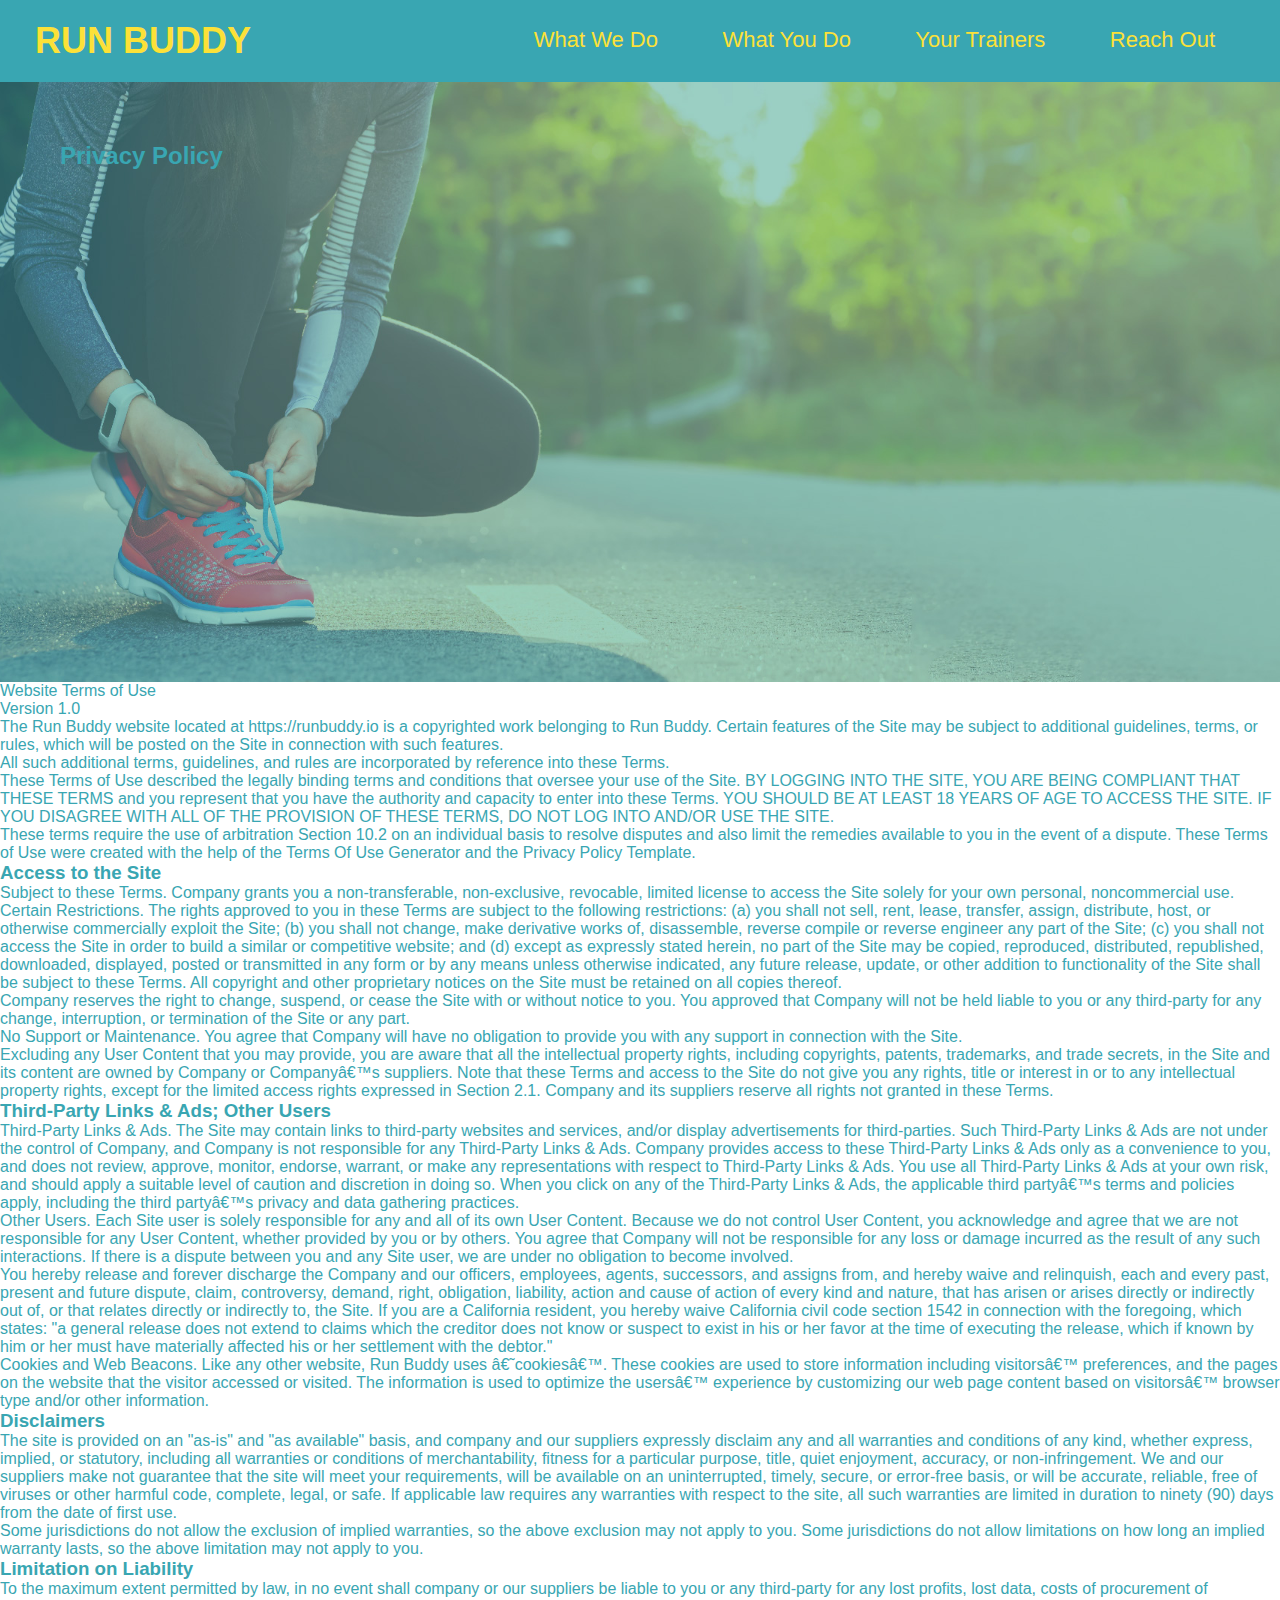
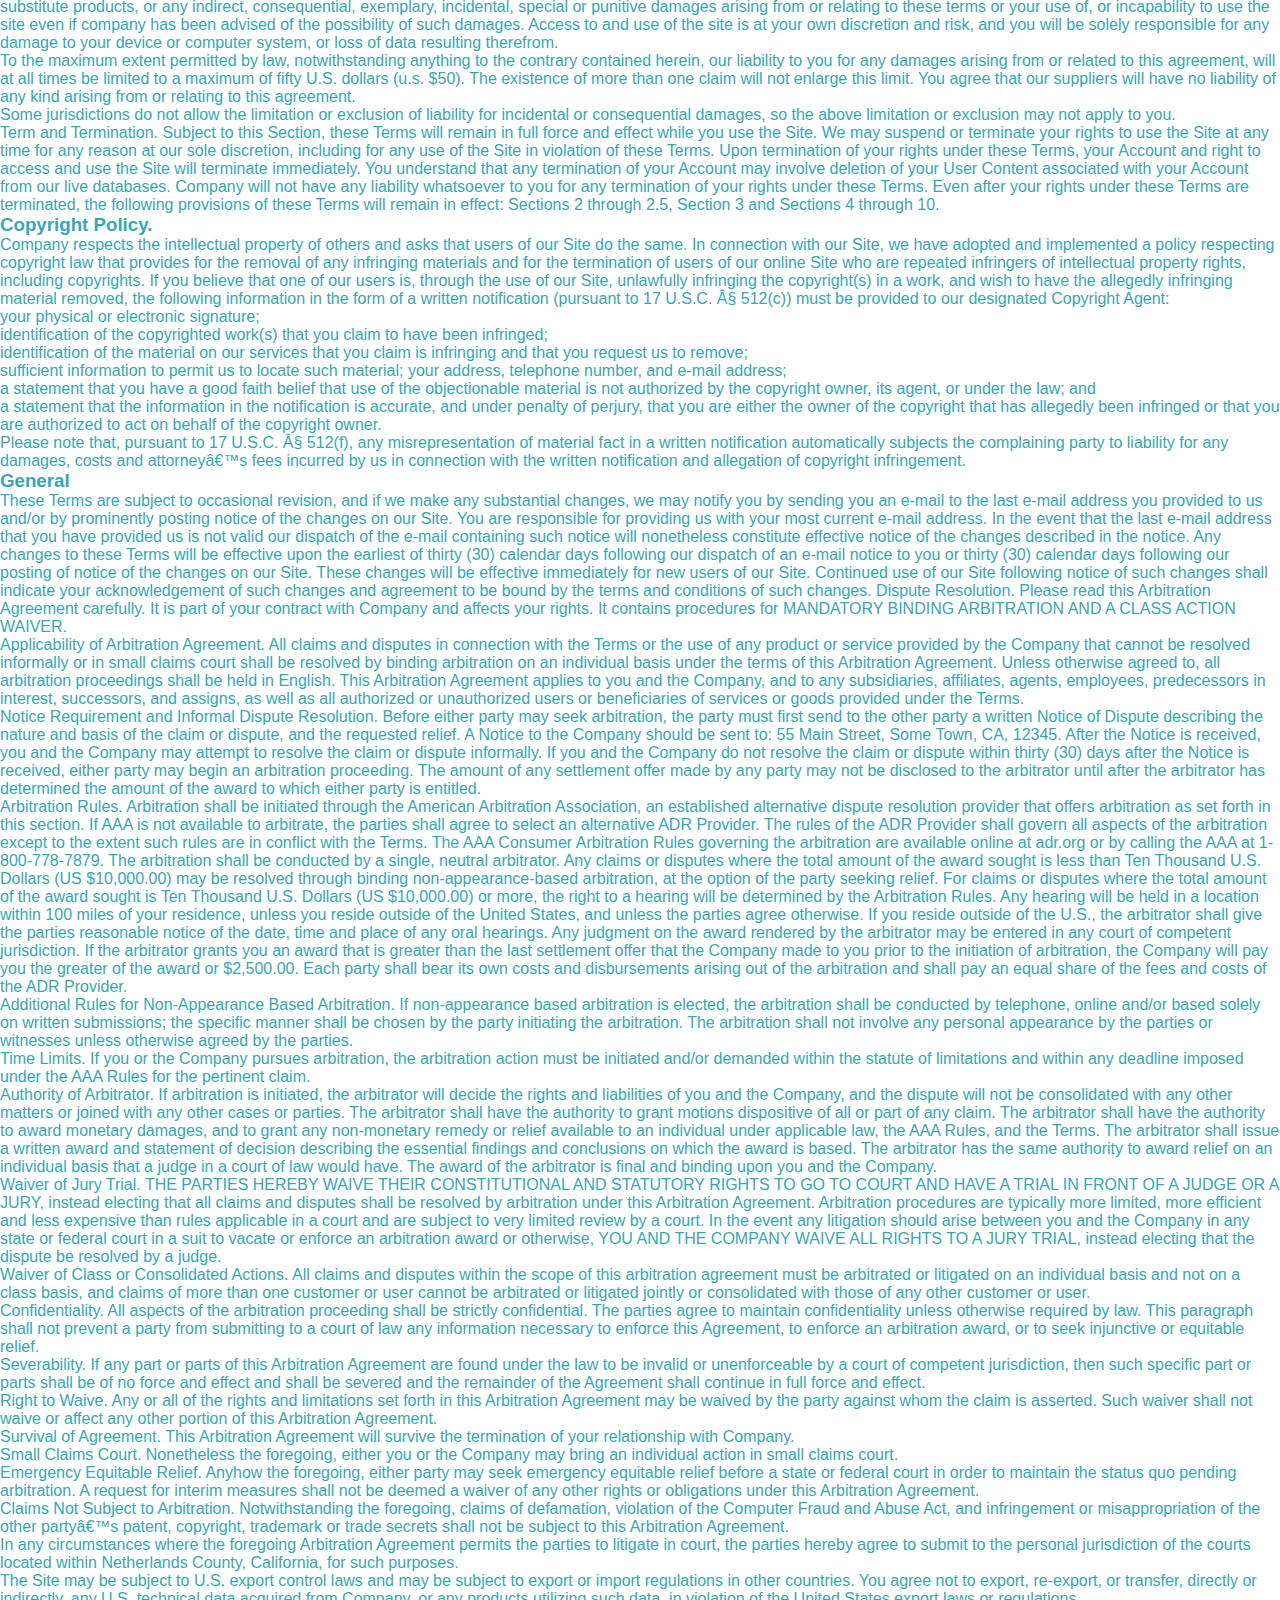
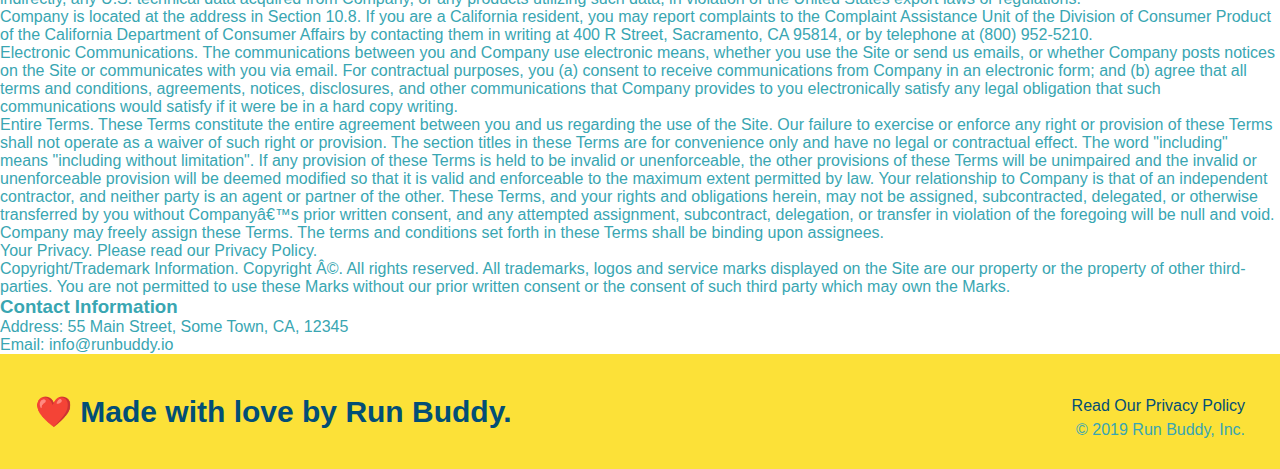
==== privacy-policy.html @ c0a0939d "privacy policy html" ====
<!DOCTYPE html>
<html lang="en">
    <head>
        <meta charset="UTF-8"/>
        <link rel="stylesheet" href="./assets/css/style.css" />
        <link rel="stylesheet" href="./assets/css/secondary-styles.css" />
        <title class="page-title">Privacy Policy - Run Buddy</title>
    </head>
    <body>

        <header>
            <h1> 
                <a href="/">RUN BUDDY</a>
            </h1>
            <nav>
                <!-- Unordered List element -->
                <ul>
                    <!-- List item element-->
                    <li>
                        <!-- Anchor element -->
                        <a href="./index.html#what-we-do">What We Do</a>
                    </li>
                    <li>
                        <a href="./index.html#what-you-do">What You Do</a>
                    </li>
                    <li>
                        <a href="./index.html#your-trainers">Your Trainers</a>
                    </li>
                    <li>
                        <a href="#./index.htmlreach-out">Reach Out</a>
                    </li>
                </ul>
            </nav>
        </header>

        <section class="hero">
            <h2 class="page-title">
                Privacy Policy
            </h2>
        </section>

        <article class="secondary-contect">
            <p>
                Website Terms of Use
              </p>
        
              <p>
                Version 1.0
              </p>
        
              <p>
                The Run Buddy website located at https://runbuddy.io is a copyrighted work belonging to Run Buddy. Certain
                features of the Site may be subject to additional guidelines, terms, or rules, which will be posted on the Site
                in connection with such features.
              </p>
        
              <p>
                All such additional terms, guidelines, and rules are incorporated by reference into these Terms.
              </p>
        
              <p>
                These Terms of Use described the legally binding terms and conditions that oversee your use of the Site. BY
                LOGGING INTO THE SITE, YOU ARE BEING COMPLIANT THAT THESE TERMS and you represent that you have the authority
                and capacity to enter into these Terms. YOU SHOULD BE AT LEAST 18 YEARS OF AGE TO ACCESS THE SITE. IF YOU
                DISAGREE WITH ALL OF THE PROVISION OF THESE TERMS, DO NOT LOG INTO AND/OR USE THE SITE.
              </p>
        
              <p>
                These terms require the use of arbitration Section 10.2 on an individual basis to resolve disputes and also
                limit the remedies available to you in the event of a dispute. These Terms of Use were created with the help of
                the Terms Of Use Generator and the Privacy Policy Template.
              </p>
        
              <h3>
                Access to the Site
              </h3>
        
              <p>
                Subject to these Terms. Company grants you a non-transferable, non-exclusive, revocable, limited license to
                access the Site solely for your own personal, noncommercial use.
              </p>
        
              <p>
                Certain Restrictions. The rights approved to you in these Terms are subject to the following restrictions: (a)
                you shall not sell, rent, lease, transfer, assign, distribute, host, or otherwise commercially exploit the Site;
                (b) you shall not change, make derivative works of, disassemble, reverse compile or reverse engineer any part of
                the Site; (c) you shall not access the Site in order to build a similar or competitive website; and (d) except
                as expressly stated herein, no part of the Site may be copied, reproduced, distributed, republished, downloaded,
                displayed, posted or transmitted in any form or by any means unless otherwise indicated, any future release,
                update, or other addition to functionality of the Site shall be subject to these Terms. All copyright and other
                proprietary notices on the Site must be retained on all copies thereof.
              </p>
        
              <p>
                Company reserves the right to change, suspend, or cease the Site with or without notice to you. You approved
                that Company will not be held liable to you or any third-party for any change, interruption, or termination of
                the Site or any part.
              </p>
        
              <p>
                No Support or Maintenance. You agree that Company will have no obligation to provide you with any support in
                connection with the Site.
              </p>
        
              <p>
                Excluding any User Content that you may provide, you are aware that all the intellectual property rights,
                including copyrights, patents, trademarks, and trade secrets, in the Site and its content are owned by Company
                or Companyâ€™s suppliers. Note that these Terms and access to the Site do not give you any rights, title or
                interest in or to any intellectual property rights, except for the limited access rights expressed in Section
                2.1. Company and its suppliers reserve all rights not granted in these Terms.
              </p>
        
              <h3>
                Third-Party Links & Ads; Other Users
              </h3>
        
              <p>
                Third-Party Links & Ads. The Site may contain links to third-party websites and services, and/or display
                advertisements for third-parties. Such Third-Party Links & Ads are not under the control of Company, and Company
                is not responsible for any Third-Party Links & Ads. Company provides access to these Third-Party Links & Ads
                only as a convenience to you, and does not review, approve, monitor, endorse, warrant, or make any
                representations with respect to Third-Party Links & Ads. You use all Third-Party Links & Ads at your own risk,
                and should apply a suitable level of caution and discretion in doing so. When you click on any of the
                Third-Party Links & Ads, the applicable third partyâ€™s terms and policies apply, including the third partyâ€™s
                privacy and data gathering practices.
              </p>
        
              <p>
                Other Users. Each Site user is solely responsible for any and all of its own User Content. Because we do not
                control User Content, you acknowledge and agree that we are not responsible for any User Content, whether
                provided by you or by others. You agree that Company will not be responsible for any loss or damage incurred as
                the result of any such interactions. If there is a dispute between you and any Site user, we are under no
                obligation to become involved.
              </p>
        
              <p>
                You hereby release and forever discharge the Company and our officers, employees, agents, successors, and
                assigns from, and hereby waive and relinquish, each and every past, present and future dispute, claim,
                controversy, demand, right, obligation, liability, action and cause of action of every kind and nature, that has
                arisen or arises directly or indirectly out of, or that relates directly or indirectly to, the Site. If you are
                a California resident, you hereby waive California civil code section 1542 in connection with the foregoing,
                which states: "a general release does not extend to claims which the creditor does not know or suspect to exist
                in his or her favor at the time of executing the release, which if known by him or her must have materially
                affected his or her settlement with the debtor."
              </p>
        
              <p>
                Cookies and Web Beacons. Like any other website, Run Buddy uses â€˜cookiesâ€™. These cookies are used to store
                information including visitorsâ€™ preferences, and the pages on the website that the visitor accessed or visited.
                The information is used to optimize the usersâ€™ experience by customizing our web page content based on visitorsâ€™
                browser type and/or other information.
              </p>
        
              <h3>
                Disclaimers
              </h3>
        
              <p>
                The site is provided on an "as-is" and "as available" basis, and company and our suppliers expressly disclaim
                any and all warranties and conditions of any kind, whether express, implied, or statutory, including all
                warranties or conditions of merchantability, fitness for a particular purpose, title, quiet enjoyment, accuracy,
                or non-infringement. We and our suppliers make not guarantee that the site will meet your requirements, will be
                available on an uninterrupted, timely, secure, or error-free basis, or will be accurate, reliable, free of
                viruses or other harmful code, complete, legal, or safe. If applicable law requires any warranties with respect
                to the site, all such warranties are limited in duration to ninety (90) days from the date of first use.
              </p>
        
              <p>
                Some jurisdictions do not allow the exclusion of implied warranties, so the above exclusion may not apply to
                you. Some jurisdictions do not allow limitations on how long an implied warranty lasts, so the above limitation
                may not apply to you.
              </p>
        
              <h3>
                Limitation on Liability
              </h3>
        
              <p>
                To the maximum extent permitted by law, in no event shall company or our suppliers be liable to you or any
                third-party for any lost profits, lost data, costs of procurement of substitute products, or any indirect,
                consequential, exemplary, incidental, special or punitive damages arising from or relating to these terms or
                your use of, or incapability to use the site even if company has been advised of the possibility of such
                damages. Access to and use of the site is at your own discretion and risk, and you will be solely responsible
                for any damage to your device or computer system, or loss of data resulting therefrom.
              </p>
        
              <p>
                To the maximum extent permitted by law, notwithstanding anything to the contrary contained herein, our liability
                to you for any damages arising from or related to this agreement, will at all times be limited to a maximum of
                fifty U.S. dollars (u.s. $50). The existence of more than one claim will not enlarge this limit. You agree that
                our suppliers will have no liability of any kind arising from or relating to this agreement.
              </p>
        
              <p>
                Some jurisdictions do not allow the limitation or exclusion of liability for incidental or consequential
                damages, so the above limitation or exclusion may not apply to you.
              </p>
        
              <p>
                Term and Termination. Subject to this Section, these Terms will remain in full force and effect while you use
                the Site. We may suspend or terminate your rights to use the Site at any time for any reason at our sole
                discretion, including for any use of the Site in violation of these Terms. Upon termination of your rights under
                these Terms, your Account and right to access and use the Site will terminate immediately. You understand that
                any termination of your Account may involve deletion of your User Content associated with your Account from our
                live databases. Company will not have any liability whatsoever to you for any termination of your rights under
                these Terms. Even after your rights under these Terms are terminated, the following provisions of these Terms
                will remain in effect: Sections 2 through 2.5, Section 3 and Sections 4 through 10.
              </p>
        
              <h3>
                Copyright Policy.
              </h3>
        
              <p>
                Company respects the intellectual property of others and asks that users of our Site do the same. In connection
                with our Site, we have adopted and implemented a policy respecting copyright law that provides for the removal
                of any infringing materials and for the termination of users of our online Site who are repeated infringers of
                intellectual property rights, including copyrights. If you believe that one of our users is, through the use of
                our Site, unlawfully infringing the copyright(s) in a work, and wish to have the allegedly infringing material
                removed, the following information in the form of a written notification (pursuant to 17 U.S.C. Â§ 512(c)) must
                be provided to our designated Copyright Agent:
              </p>
        
              <ul>
                <li>
                  your physical or electronic signature;
                </li>
                <li>
                  identification of the copyrighted work(s) that you claim to have been infringed;
                </li>
                <li>
                  identification of the material on our services that you claim is infringing and that you request us to remove;
                </li>
                <li>
                  sufficient information to permit us to locate such material; your address, telephone number, and e-mail
                  address;
                </li>
                <li>
                  a statement that you have a good faith belief that use of the objectionable material is not authorized by the
                  copyright owner, its agent, or under the law; and
                </li>
                <li>
                  a statement that the information in the notification is accurate, and under penalty of perjury, that you are
                  either the owner of the copyright that has allegedly been infringed or that you are authorized to act on
                  behalf of the copyright owner.
                </li>
              </ul>
        
              <p>
                Please note that, pursuant to 17 U.S.C. Â§ 512(f), any misrepresentation of material fact in a written
                notification automatically subjects the complaining party to liability for any damages, costs and attorneyâ€™s
                fees incurred by us in connection with the written notification and allegation of copyright infringement.
              </p>
        
              <h3>
                General
              </h3>
        
              <p>
                These Terms are subject to occasional revision, and if we make any substantial changes, we may notify you by
                sending you an e-mail to the last e-mail address you provided to us and/or by prominently posting notice of the
                changes on our Site. You are responsible for providing us with your most current e-mail address. In the event
                that the last e-mail address that you have provided us is not valid our dispatch of the e-mail containing such
                notice will nonetheless constitute effective notice of the changes described in the notice. Any changes to these
                Terms will be effective upon the earliest of thirty (30) calendar days following our dispatch of an e-mail
                notice to you or thirty (30) calendar days following our posting of notice of the changes on our Site. These
                changes will be effective immediately for new users of our Site. Continued use of our Site following notice of
                such changes shall indicate your acknowledgement of such changes and agreement to be bound by the terms and
                conditions of such changes. Dispute Resolution. Please read this Arbitration Agreement carefully. It is part of
                your contract with Company and affects your rights. It contains procedures for MANDATORY BINDING ARBITRATION AND
                A CLASS ACTION WAIVER.
              </p>
        
              <p>
                Applicability of Arbitration Agreement. All claims and disputes in connection with the Terms or the use of any
                product or service provided by the Company that cannot be resolved informally or in small claims court shall be
                resolved by binding arbitration on an individual basis under the terms of this Arbitration Agreement. Unless
                otherwise agreed to, all arbitration proceedings shall be held in English. This Arbitration Agreement applies to
                you and the Company, and to any subsidiaries, affiliates, agents, employees, predecessors in interest,
                successors, and assigns, as well as all authorized or unauthorized users or beneficiaries of services or goods
                provided under the Terms.
              </p>
        
              <p>
                Notice Requirement and Informal Dispute Resolution. Before either party may seek arbitration, the party must
                first send to the other party a written Notice of Dispute describing the nature and basis of the claim or
                dispute, and the requested relief. A Notice to the Company should be sent to: 55 Main Street, Some Town, CA,
                12345. After the Notice is received, you and the Company may attempt to resolve the claim or dispute informally.
                If you and the Company do not resolve the claim or dispute within thirty (30) days after the Notice is received,
                either party may begin an arbitration proceeding. The amount of any settlement offer made by any party may not
                be disclosed to the arbitrator until after the arbitrator has determined the amount of the award to which either
                party is entitled.
              </p>
        
              <p>
                Arbitration Rules. Arbitration shall be initiated through the American Arbitration Association, an established
                alternative dispute resolution provider that offers arbitration as set forth in this section. If AAA is not
                available to arbitrate, the parties shall agree to select an alternative ADR Provider. The rules of the ADR
                Provider shall govern all aspects of the arbitration except to the extent such rules are in conflict with the
                Terms. The AAA Consumer Arbitration Rules governing the arbitration are available online at adr.org or by
                calling the AAA at 1-800-778-7879. The arbitration shall be conducted by a single, neutral arbitrator. Any
                claims or disputes where the total amount of the award sought is less than Ten Thousand U.S. Dollars (US
                $10,000.00) may be resolved through binding non-appearance-based arbitration, at the option of the party seeking
                relief. For claims or disputes where the total amount of the award sought is Ten Thousand U.S. Dollars (US
                $10,000.00) or more, the right to a hearing will be determined by the Arbitration Rules. Any hearing will be
                held in a location within 100 miles of your residence, unless you reside outside of the United States, and
                unless the parties agree otherwise. If you reside outside of the U.S., the arbitrator shall give the parties
                reasonable notice of the date, time and place of any oral hearings. Any judgment on the award rendered by the
                arbitrator may be entered in any court of competent jurisdiction. If the arbitrator grants you an award that is
                greater than the last settlement offer that the Company made to you prior to the initiation of arbitration, the
                Company will pay you the greater of the award or $2,500.00. Each party shall bear its own costs and
                disbursements arising out of the arbitration and shall pay an equal share of the fees and costs of the ADR
                Provider.
              </p>
        
              <p>
                Additional Rules for Non-Appearance Based Arbitration. If non-appearance based arbitration is elected, the
                arbitration shall be conducted by telephone, online and/or based solely on written submissions; the specific
                manner shall be chosen by the party initiating the arbitration. The arbitration shall not involve any personal
                appearance by the parties or witnesses unless otherwise agreed by the parties.
              </p>
        
              <p>
                Time Limits. If you or the Company pursues arbitration, the arbitration action must be initiated and/or demanded
                within the statute of limitations and within any deadline imposed under the AAA Rules for the pertinent claim.
              </p>
        
              <p>
                Authority of Arbitrator. If arbitration is initiated, the arbitrator will decide the rights and liabilities of
                you and the Company, and the dispute will not be consolidated with any other matters or joined with any other
                cases or parties. The arbitrator shall have the authority to grant motions dispositive of all or part of any
                claim. The arbitrator shall have the authority to award monetary damages, and to grant any non-monetary remedy
                or relief available to an individual under applicable law, the AAA Rules, and the Terms. The arbitrator shall
                issue a written award and statement of decision describing the essential findings and conclusions on which the
                award is based. The arbitrator has the same authority to award relief on an individual basis that a judge in a
                court of law would have. The award of the arbitrator is final and binding upon you and the Company.
              </p>
        
              <p>
                Waiver of Jury Trial. THE PARTIES HEREBY WAIVE THEIR CONSTITUTIONAL AND STATUTORY RIGHTS TO GO TO COURT AND HAVE
                A TRIAL IN FRONT OF A JUDGE OR A JURY, instead electing that all claims and disputes shall be resolved by
                arbitration under this Arbitration Agreement. Arbitration procedures are typically more limited, more efficient
                and less expensive than rules applicable in a court and are subject to very limited review by a court. In the
                event any litigation should arise between you and the Company in any state or federal court in a suit to vacate
                or enforce an arbitration award or otherwise, YOU AND THE COMPANY WAIVE ALL RIGHTS TO A JURY TRIAL, instead
                electing that the dispute be resolved by a judge.
              </p>
        
              <p>
                Waiver of Class or Consolidated Actions. All claims and disputes within the scope of this arbitration agreement
                must be arbitrated or litigated on an individual basis and not on a class basis, and claims of more than one
                customer or user cannot be arbitrated or litigated jointly or consolidated with those of any other customer or
                user.
              </p>
        
              <p>
                Confidentiality. All aspects of the arbitration proceeding shall be strictly confidential. The parties agree to
                maintain confidentiality unless otherwise required by law. This paragraph shall not prevent a party from
                submitting to a court of law any information necessary to enforce this Agreement, to enforce an arbitration
                award, or to seek injunctive or equitable relief.
              </p>
        
              <p>
                Severability. If any part or parts of this Arbitration Agreement are found under the law to be invalid or
                unenforceable by a court of competent jurisdiction, then such specific part or parts shall be of no force and
                effect and shall be severed and the remainder of the Agreement shall continue in full force and effect.
              </p>
        
              <p>
                Right to Waive. Any or all of the rights and limitations set forth in this Arbitration Agreement may be waived
                by the party against whom the claim is asserted. Such waiver shall not waive or affect any other portion of this
                Arbitration Agreement.
              </p>
        
              <p>
                Survival of Agreement. This Arbitration Agreement will survive the termination of your relationship with
                Company.
              </p>
        
              <p>
                Small Claims Court. Nonetheless the foregoing, either you or the Company may bring an individual action in small
                claims court.
              </p>
        
              <p>
                Emergency Equitable Relief. Anyhow the foregoing, either party may seek emergency equitable relief before a
                state or federal court in order to maintain the status quo pending arbitration. A request for interim measures
                shall not be deemed a waiver of any other rights or obligations under this Arbitration Agreement.
              </p>
        
              <p>
                Claims Not Subject to Arbitration. Notwithstanding the foregoing, claims of defamation, violation of the
                Computer Fraud and Abuse Act, and infringement or misappropriation of the other partyâ€™s patent, copyright,
                trademark or trade secrets shall not be subject to this Arbitration Agreement.
              </p>
        
              <p>
                In any circumstances where the foregoing Arbitration Agreement permits the parties to litigate in court, the
                parties hereby agree to submit to the personal jurisdiction of the courts located within Netherlands County,
                California, for such purposes.
              </p>
        
              <p>
                The Site may be subject to U.S. export control laws and may be subject to export or import regulations in other
                countries. You agree not to export, re-export, or transfer, directly or indirectly, any U.S. technical data
                acquired from Company, or any products utilizing such data, in violation of the United States export laws or
                regulations.
              </p>
        
              <p>
                Company is located at the address in Section 10.8. If you are a California resident, you may report complaints
                to the Complaint Assistance Unit of the Division of Consumer Product of the California Department of Consumer
                Affairs by contacting them in writing at 400 R Street, Sacramento, CA 95814, or by telephone at (800) 952-5210.
              </p>
        
              <p>
                Electronic Communications. The communications between you and Company use electronic means, whether you use the
                Site or send us emails, or whether Company posts notices on the Site or communicates with you via email. For
                contractual purposes, you (a) consent to receive communications from Company in an electronic form; and (b)
                agree that all terms and conditions, agreements, notices, disclosures, and other communications that Company
                provides to you electronically satisfy any legal obligation that such communications would satisfy if it were be
                in a hard copy writing.
              </p>
        
              <p>
                Entire Terms. These Terms constitute the entire agreement between you and us regarding the use of the Site. Our
                failure to exercise or enforce any right or provision of these Terms shall not operate as a waiver of such right
                or provision. The section titles in these Terms are for convenience only and have no legal or contractual
                effect. The word "including" means "including without limitation". If any provision of these Terms is held to be
                invalid or unenforceable, the other provisions of these Terms will be unimpaired and the invalid or
                unenforceable provision will be deemed modified so that it is valid and enforceable to the maximum extent
                permitted by law. Your relationship to Company is that of an independent contractor, and neither party is an
                agent or partner of the other. These Terms, and your rights and obligations herein, may not be assigned,
                subcontracted, delegated, or otherwise transferred by you without Companyâ€™s prior written consent, and any
                attempted assignment, subcontract, delegation, or transfer in violation of the foregoing will be null and void.
                Company may freely assign these Terms. The terms and conditions set forth in these Terms shall be binding upon
                assignees.
              </p>
        
              <p>
                Your Privacy. Please read our Privacy Policy.
              </p>
        
              <p>
                Copyright/Trademark Information. Copyright Â©. All rights reserved. All trademarks, logos and service marks
                displayed on the Site are our property or the property of other third-parties. You are not permitted to use
                these Marks without our prior written consent or the consent of such third party which may own the Marks.
              </p>
        
              <h3>
                Contact Information
              </h3>
        
              <p>
                Address: 55 Main Street, Some Town, CA, 12345
              </p>
        
              <p>
                Email: info@runbuddy.io
              </p>        
        </article>
       
        <footer>
            <h2>❤️ Made with love by Run Buddy.</h2>
            <div>
                <a>Read Our Privacy Policy</a><br/>
                &copy; 2019 Run Buddy, Inc. 
            </div>
        </footer>

    </body>
</html>
---- assets/css/style.css ----
* {
    margin: 0;
    padding: 0;
    box-sizing: border-box;
}

body {
    color: #39a6b2;
    font-family: Helvetica, Arial, sans-serif;
}

/* apply styles to <header> */
header {
    padding: 20px 35px;
    background-color: #39a6b2;
}

header h1 {
    font-weight: bold;
    font-size: 36px;
    color: #fce138;
    margin: 0;
    display: inline;
}

header a {
    text-decoration: none;
    color: #fce138;
}

header nav {
    float: right;
    margin: 7px 0;
}

header nav ul li {
    display: inline;
}

header nav ul li a {
    margin: 0 30px;
    font-weight: lighter;
    font-size: 22px;
}
section {
    padding: 60px;
}


footer {
    background: #fce138;
    width: 100%;
    padding: 40px 35px;
}

footer h2 {
    display: inline;
    color: #024e76;
    font-size: 30px;
    margin: 0;
}

footer div {
    float: right;
    line-height: 1.5;
    text-align: right;
}

footer a {
    color: #024e76;
}

/* Hero Style Start */
.hero {
    background-image: url("../images/hero-bg.jpeg");
    height: 600px;
    background-size: cover;
    background-position: center;
    position: relative;
}

.hero-form {
    background-color: #fce138;
    padding: 20px;
    width: 500px;
    color: #024e76;
    border: solid 3px #024e76;
    position: absolute;
    bottom: 120px;
    right: 140px;
}

.hero-form h3 {
    font-size: 24px;
    margin: 0;
}

.hero-form p {
    margin: 5px 0 15px 0;
}

.form-input {
    border: 1px solid #024e76;
    display: block;
    padding: 7px 15px;
    font-size: 16px;
    color: #024e76;
    width: 100%;
    margin-bottom: 15px; 
}

.hero-form label {
    margin: 0 5px;
}

.hero-form button {
    color: #fce138;
    background-color: #024e76;
    border: none;
    padding: 10px 20px;
    font-size: 16px;
}
/* Hero Style End */

.intro {
    text-align: center;
}

.intro p {
    line-height: 1.7;
    color: #39a6b2;
    width: 80%;
    font-size: 20px;
    margin: 0 auto;
}

.steps {
    text-align: center;
    background: #fce138;
}

.steps div {
    margin-bottom: 80px;
}

.steps img {
    width: 15%;
    margin: 10px 0;
}

.steps h3 {
    color: #024e76;
    font-size: 46px;
    margin-top: 10px;
}

.steps p {
    color: #29a6b2;
    font-size: 23px;
}

.steps span {
    font-size: 38px;
}

.section-title {
    font-size: 55px;
    color: #024e76;
    margin-bottom: 35px;
    padding: 0 100px 20px 100px;
    display: inline-block;
    border-bottom: 3px solid;
}

.primary-border {
    border-color: #fce138;
}

.secondary-border {
    border-color: #39a6b2;
}

.trainers {
    text-align: center;
}

.trainer {
    width: 900px;
    margin: 0 auto 30px auto;
    background: #024e76;
    color: #fce138;
    overflow: auto;
}

.trainer img {
    width: 35%;
    float: left;
}

.trainer-bio {
    padding: 35px;
    float: left;
    width: 65%;
}

.text-left{
    text-align: left;
}

.text-right {
    text-align: left;
}

.trainer-bio h3 {
    font-size: 32px;
    margin-bottom: 8px;
}

.trainer-bio h4 {
    font-weight: lighter;
    font-size: 26px;
    margin-bottom: 25px;
}

.trainer-bio p {
    font-size: 17px;
    line-height: 1.3;
}

.contact {
    
    text-align: center;
    background-color: #024e76
}

.contact h2 {
    color: #fce138
}

.contact-info iframe {
    width: 400px;
    height: 400px;
}

.contact-info div {
    width: 410px;
    display: inline-block;
    vertical-align: top;
    text-align: left;
    margin: 30px 0 0 60px;
    color: white;
}

.contact-info h3 {
    color: #fce138;
    font-size: 32px;
}

.contact-info p, .contact-info address {
    margin: 20px 0;
    line-height: 1.5;
    font-size: 20px;
    font-style: normal;
}

.contact-info a {
    color: #fce138
}

/* REACH OUT STYLE END */
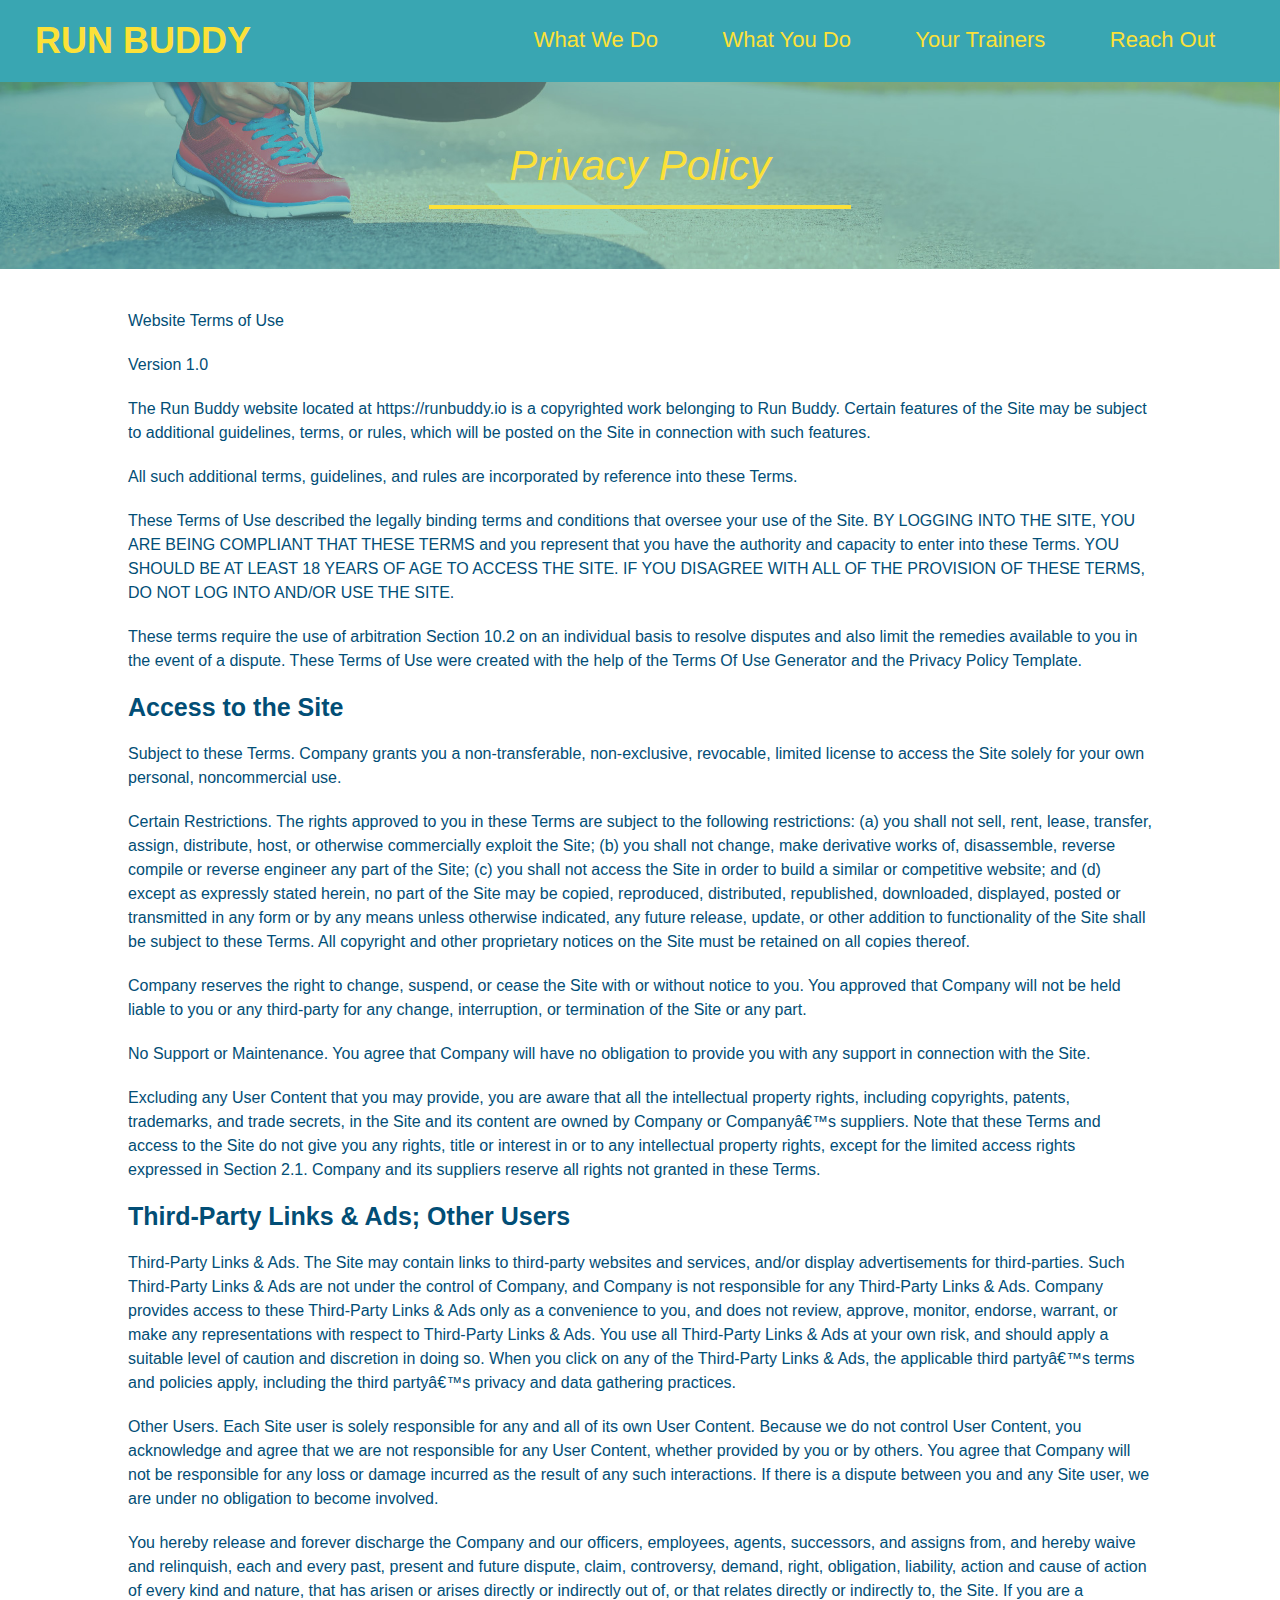
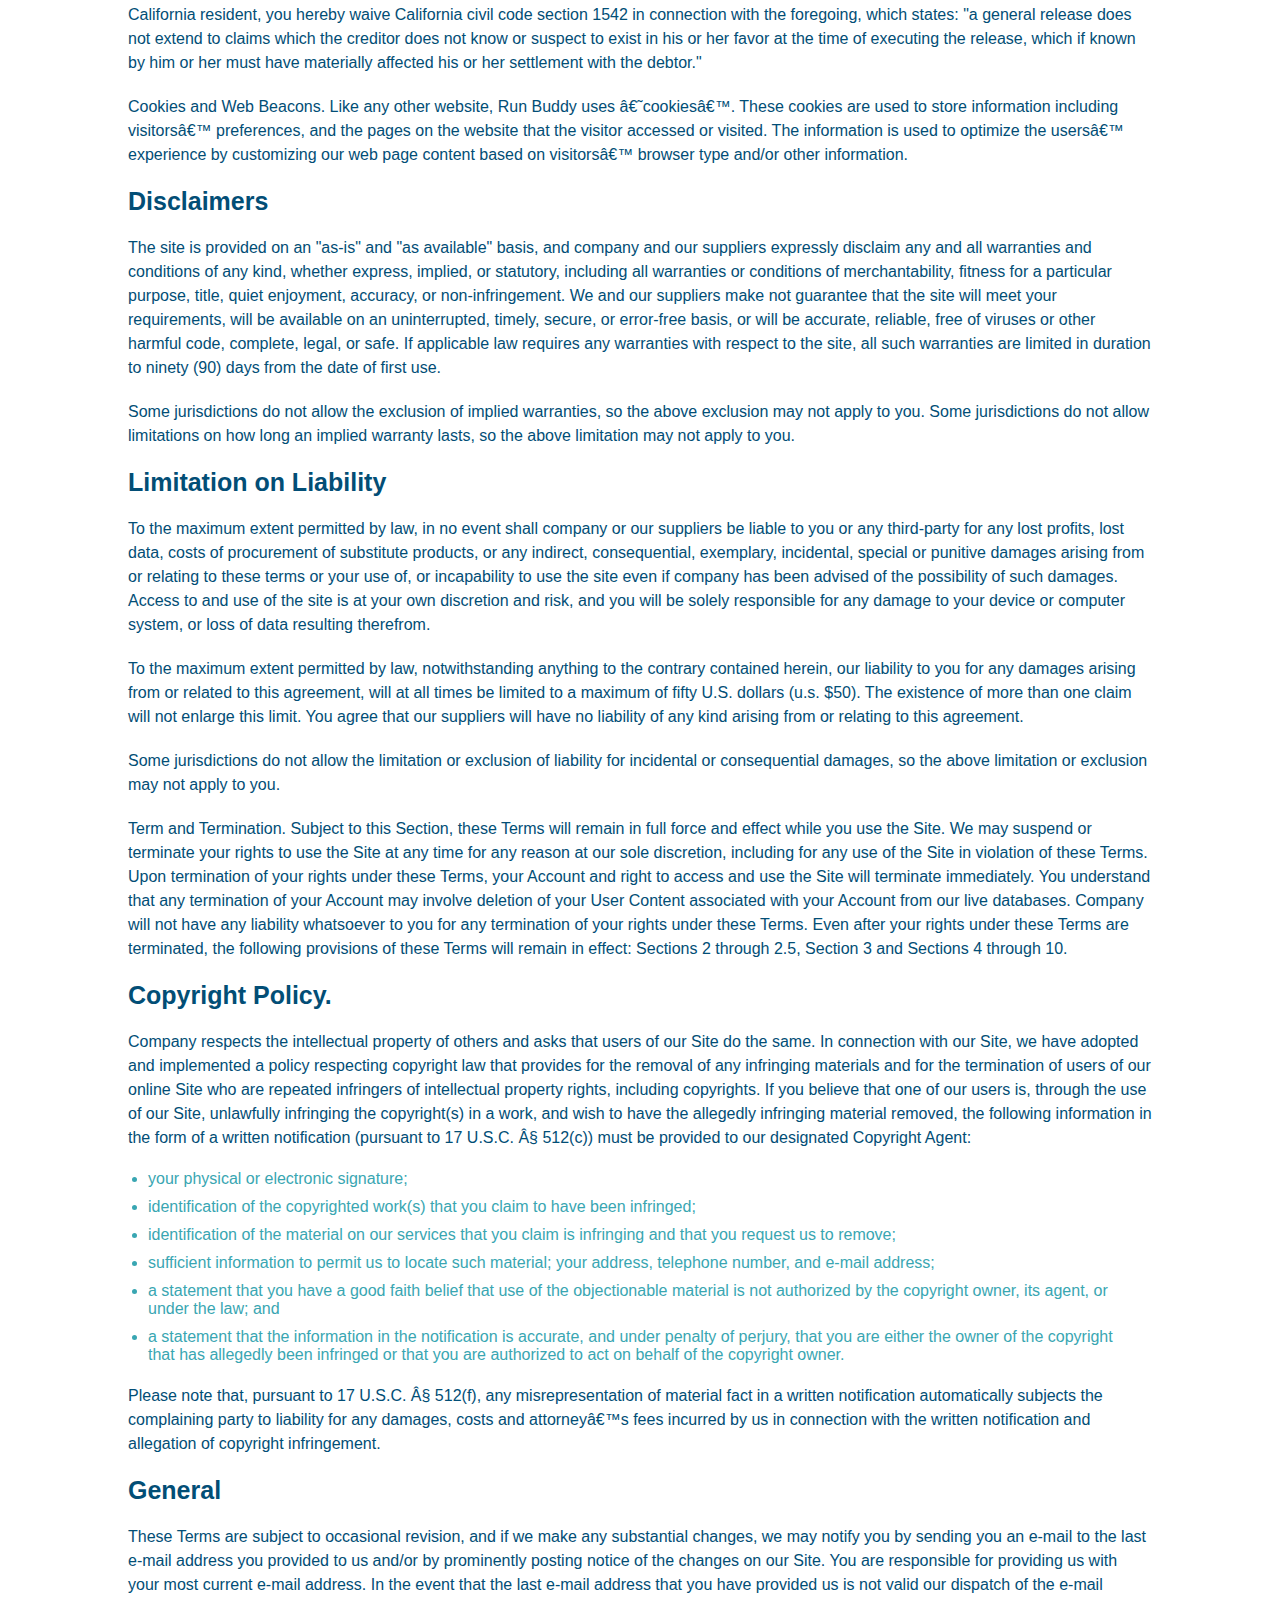
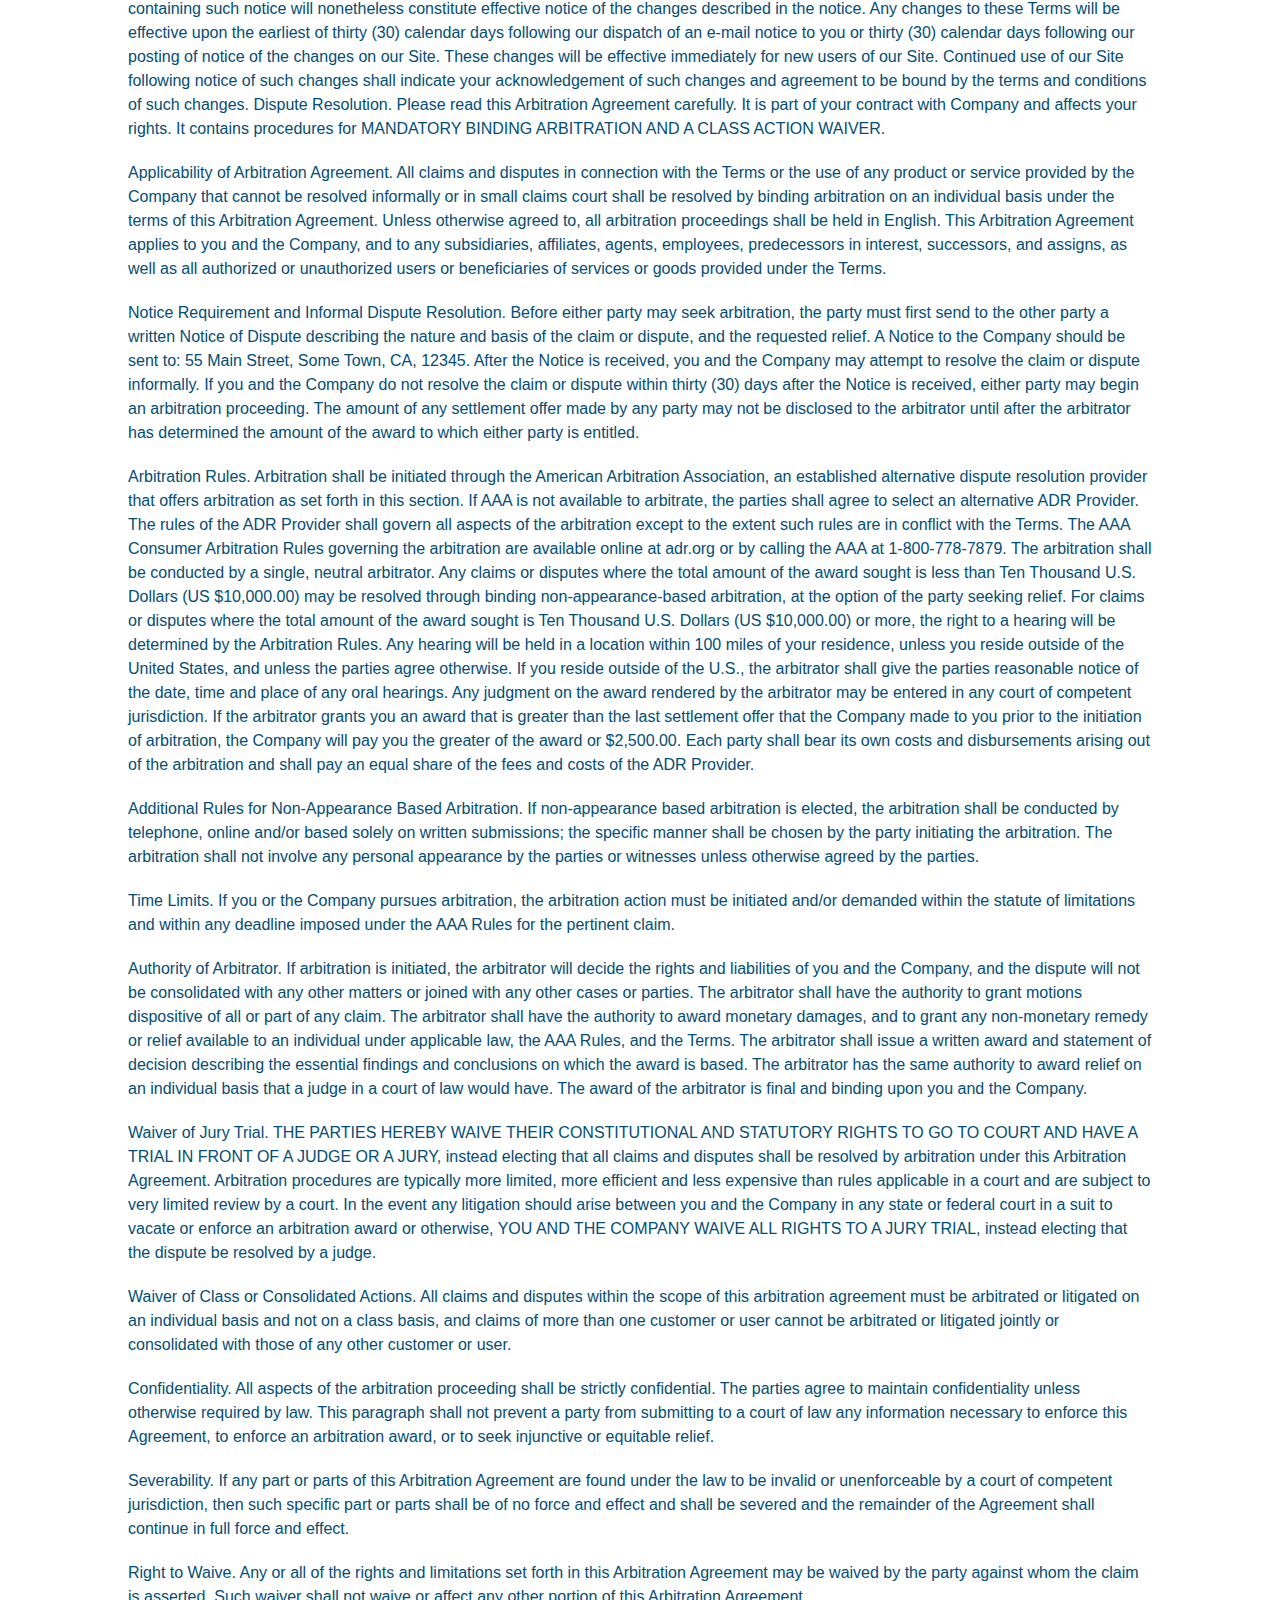
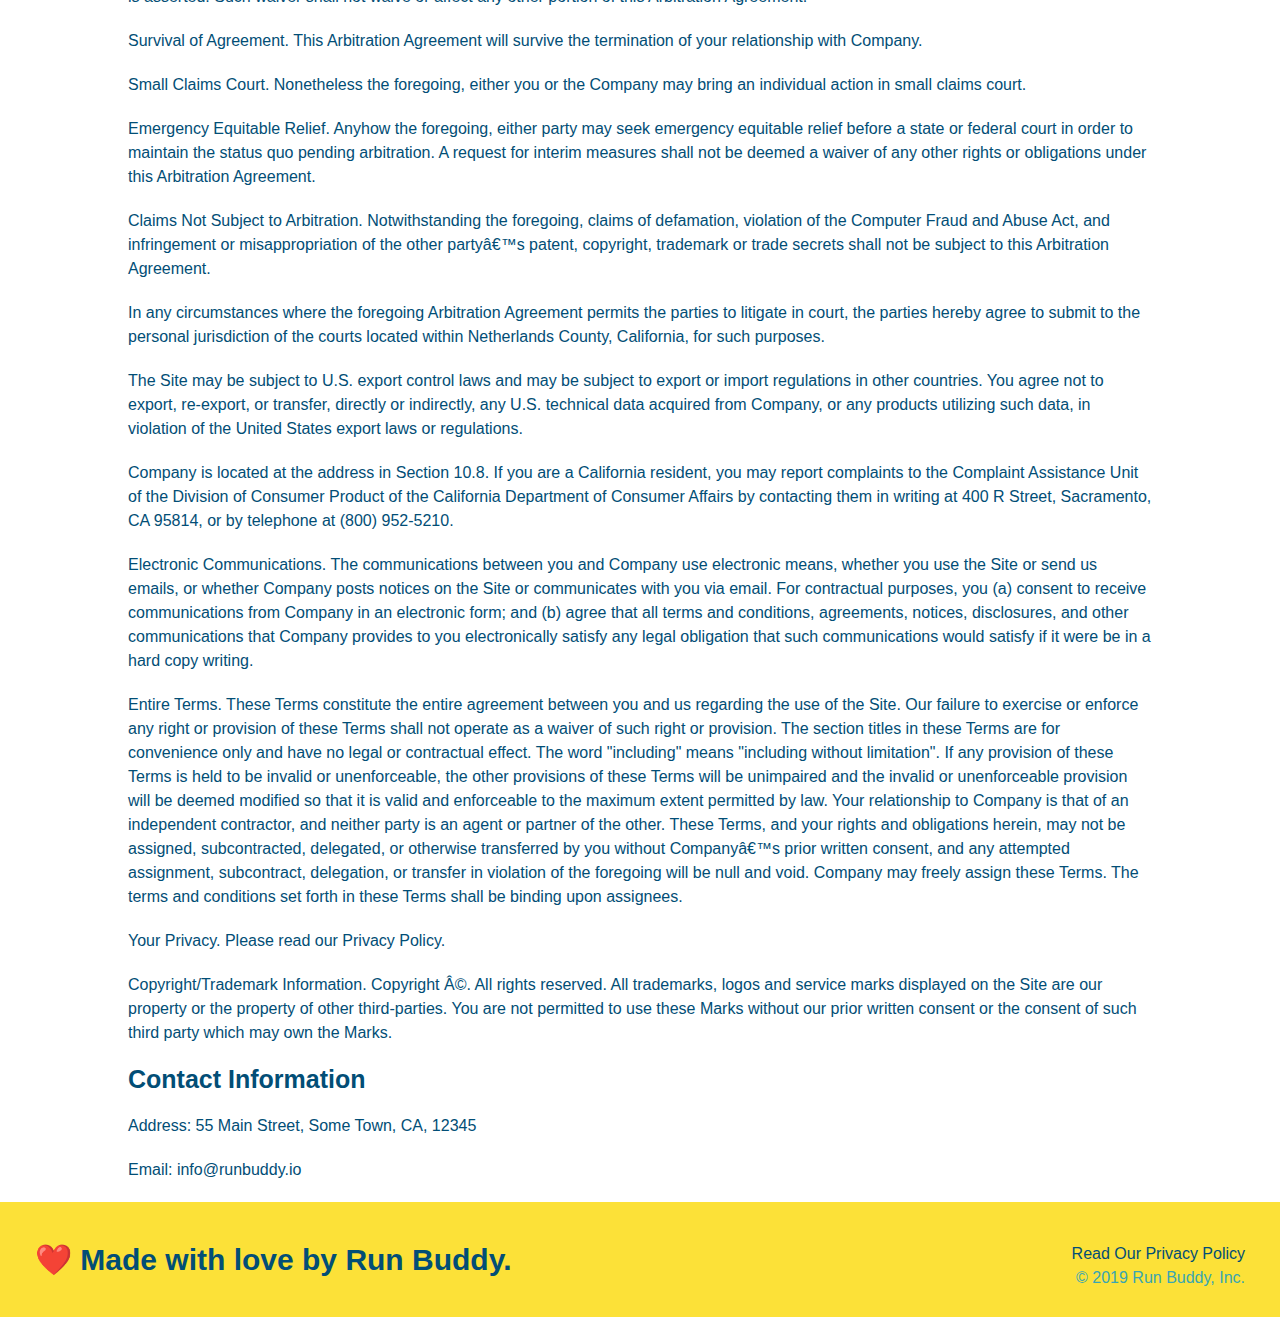
==== commit 6c1330ea: "privacy policy" ====
--- a/privacy-policy.html
+++ b/privacy-policy.html
@@ -2,9 +2,9 @@
 <html lang="en">
     <head>
         <meta charset="UTF-8"/>
+        <title class="page-title">Privacy Policy - Run Buddy</title>
         <link rel="stylesheet" href="./assets/css/style.css" />
-        <link rel="stylesheet" href="./assets/css/secondary-styles.css" />
-        <title class="page-title">Privacy Policy - Run Buddy</title>
+        <link rel="stylesheet" href="./assets/css/secondary-style.css" />
     </head>
     <body>
 
@@ -39,7 +39,7 @@
             </h2>
         </section>
 
-        <article class="secondary-contect">
+        <article class="secondary-content">
             <p>
                 Website Terms of Use
               </p>
--- a/assets/css/secondary-style.css
+++ b/assets/css/secondary-style.css
@@ -0,0 +1,42 @@
+.hero {
+    background-position: bottom;
+    height: auto;
+    text-align: center;
+    margin-bottom: 40px;
+}
+
+.page-title {
+    color: #fce138;
+    display: inline-block;
+    border-bottom: 4px solid #fce138;
+    padding: 0 80px 15px 80px;
+    font-weight: normal;
+    font-size: 42px;
+    font-style: italic;
+}
+
+.secondary-content {
+    width: 80%;
+    margin: 0 auto;
+    color: #024e76;
+}
+
+.secondary-content h3 {
+    font-size: 25px;
+    margin: 20px 0 20px 0;
+}
+
+.secondary-content p {
+    font-size: 16px;
+    line-height: 1.5;
+    margin: 20px 0 20px 0;
+}
+
+.secondary-content ul {
+    margin: 15px 20px;
+}
+
+.secondary-content li {
+    color: #39a6b2;
+    margin: 10px 0;
+}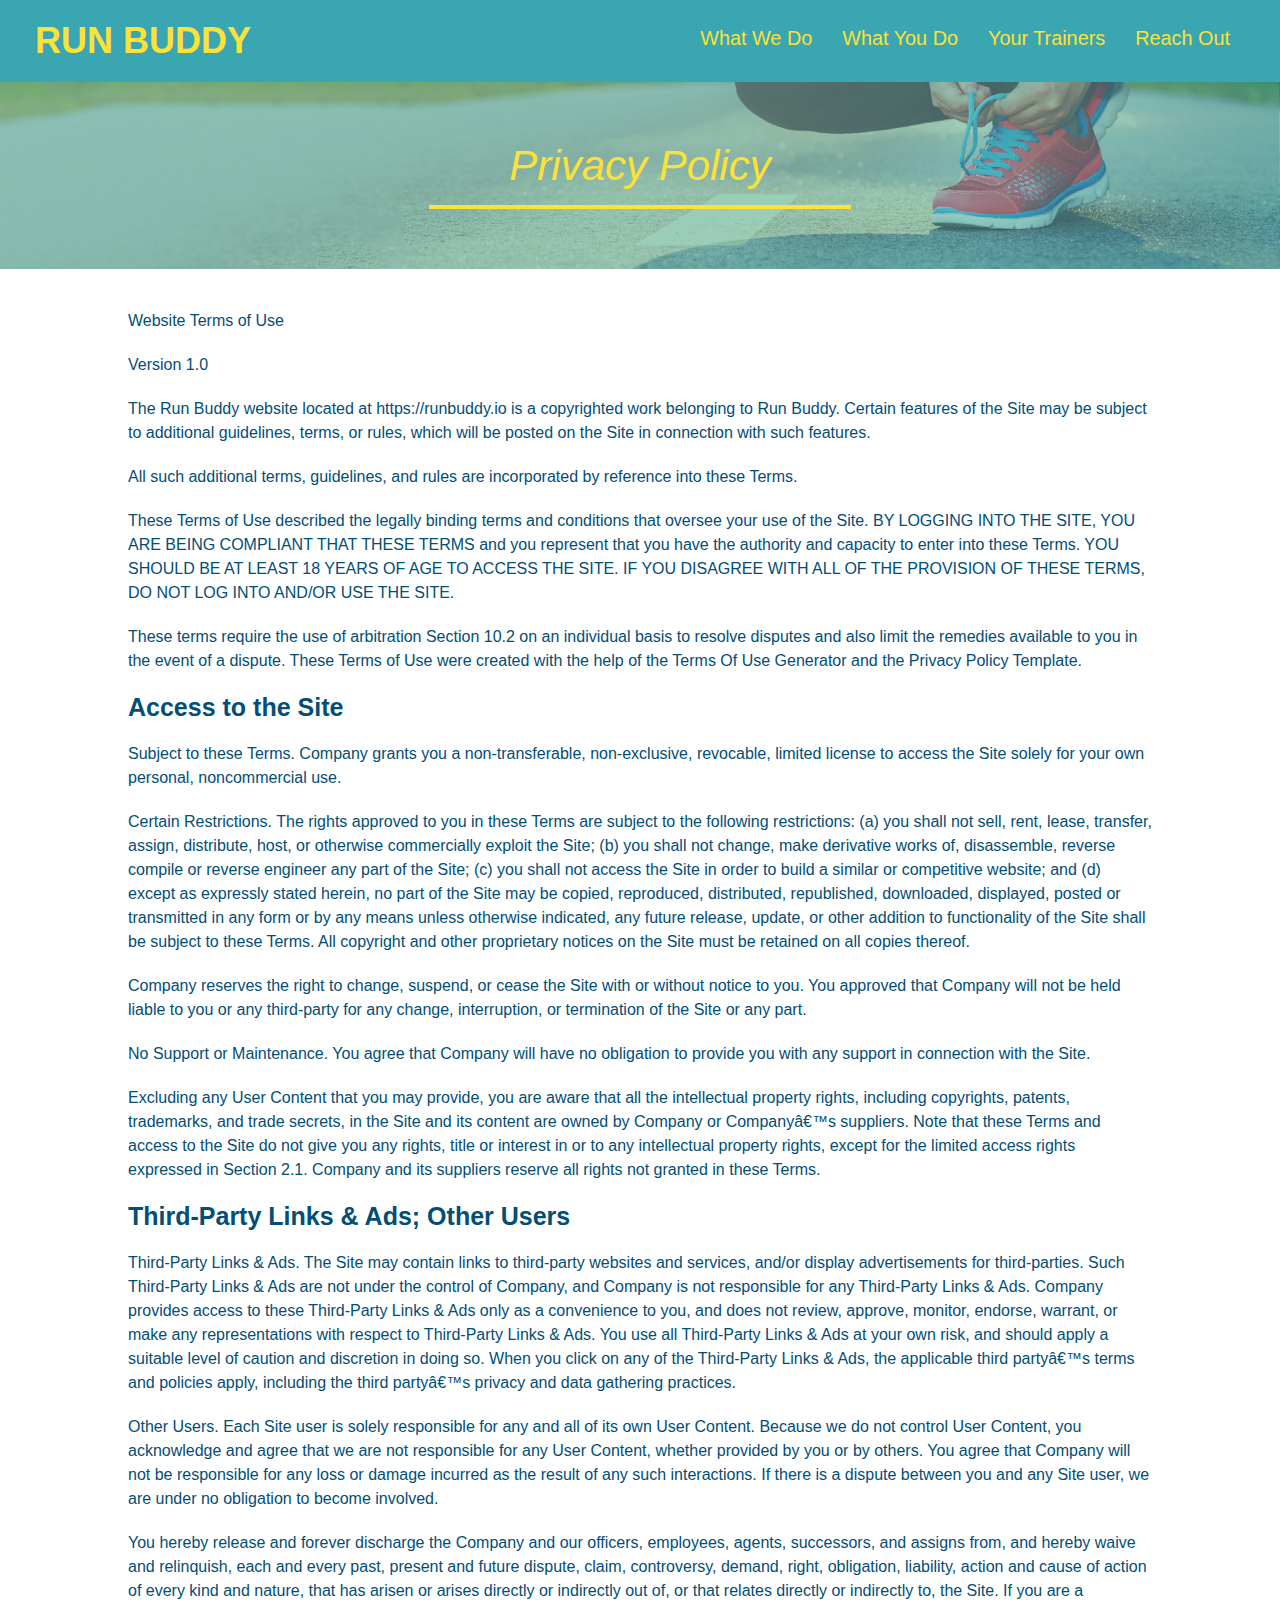
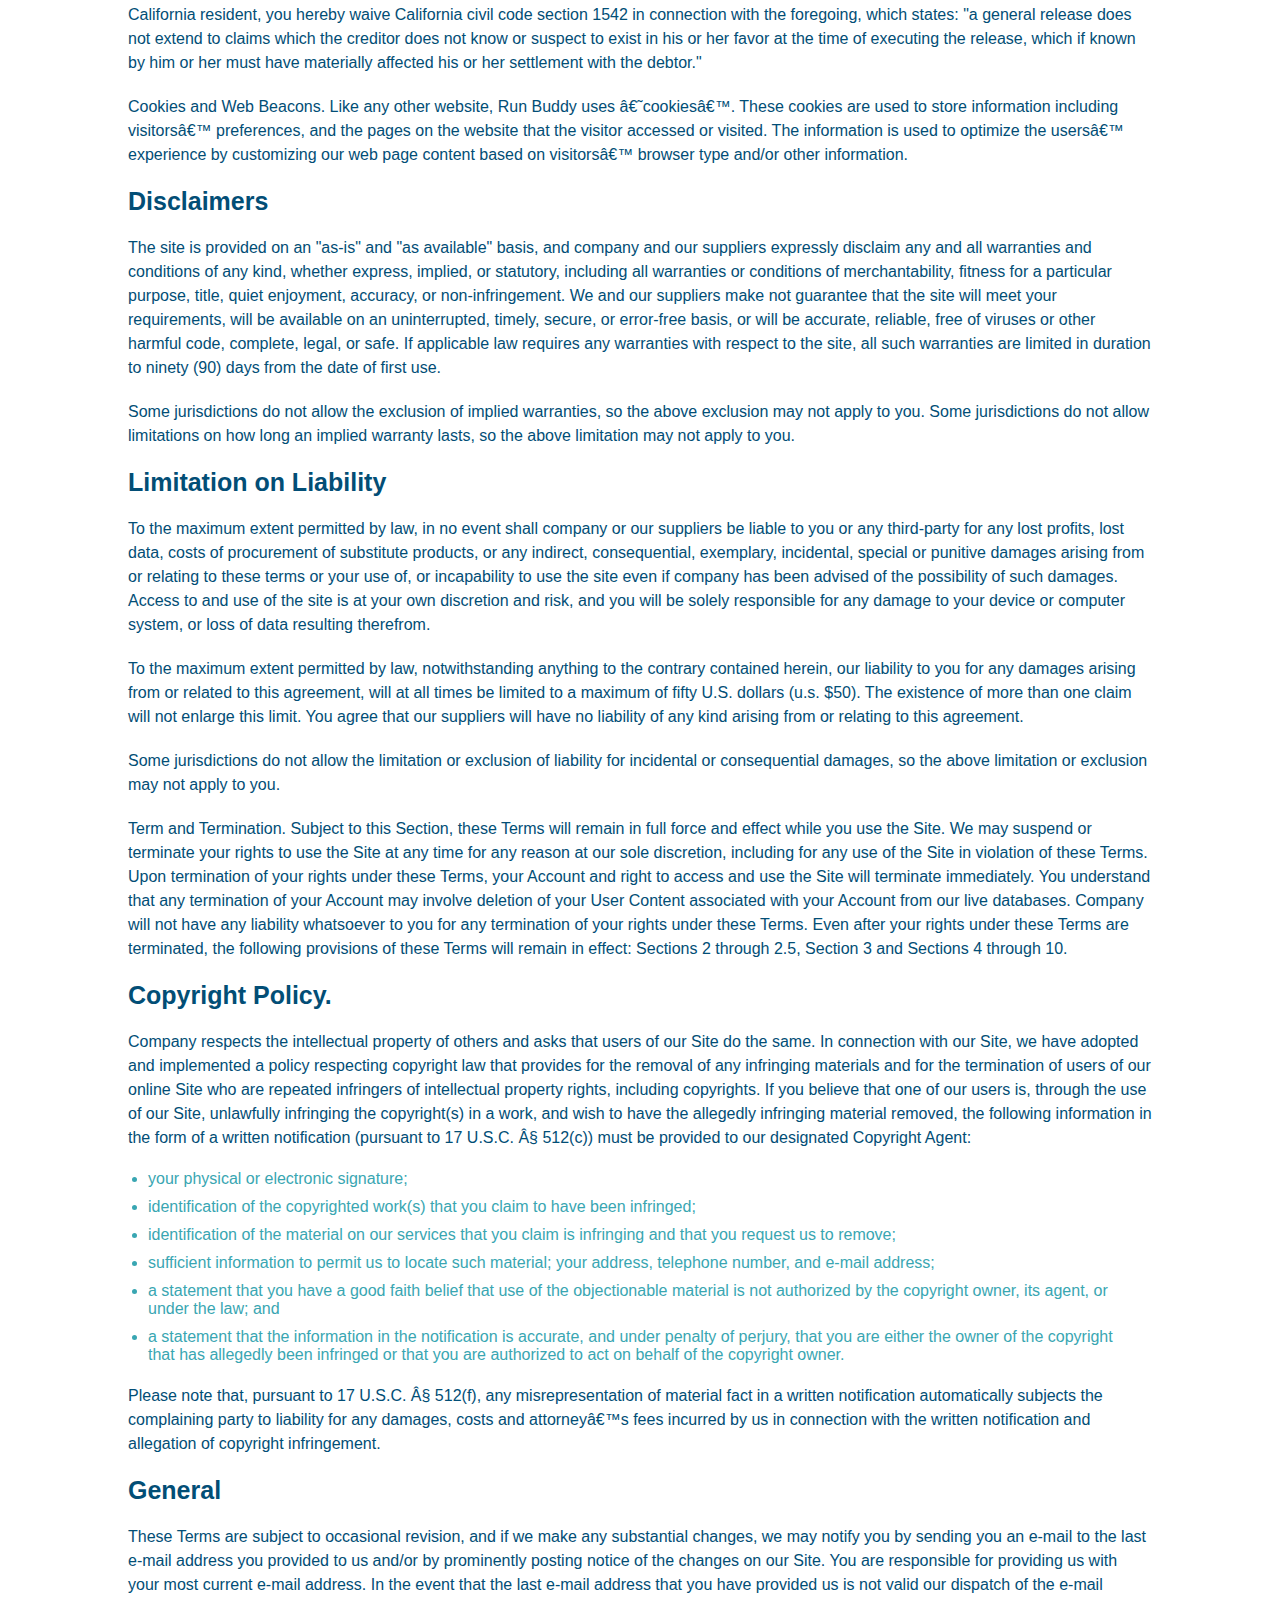
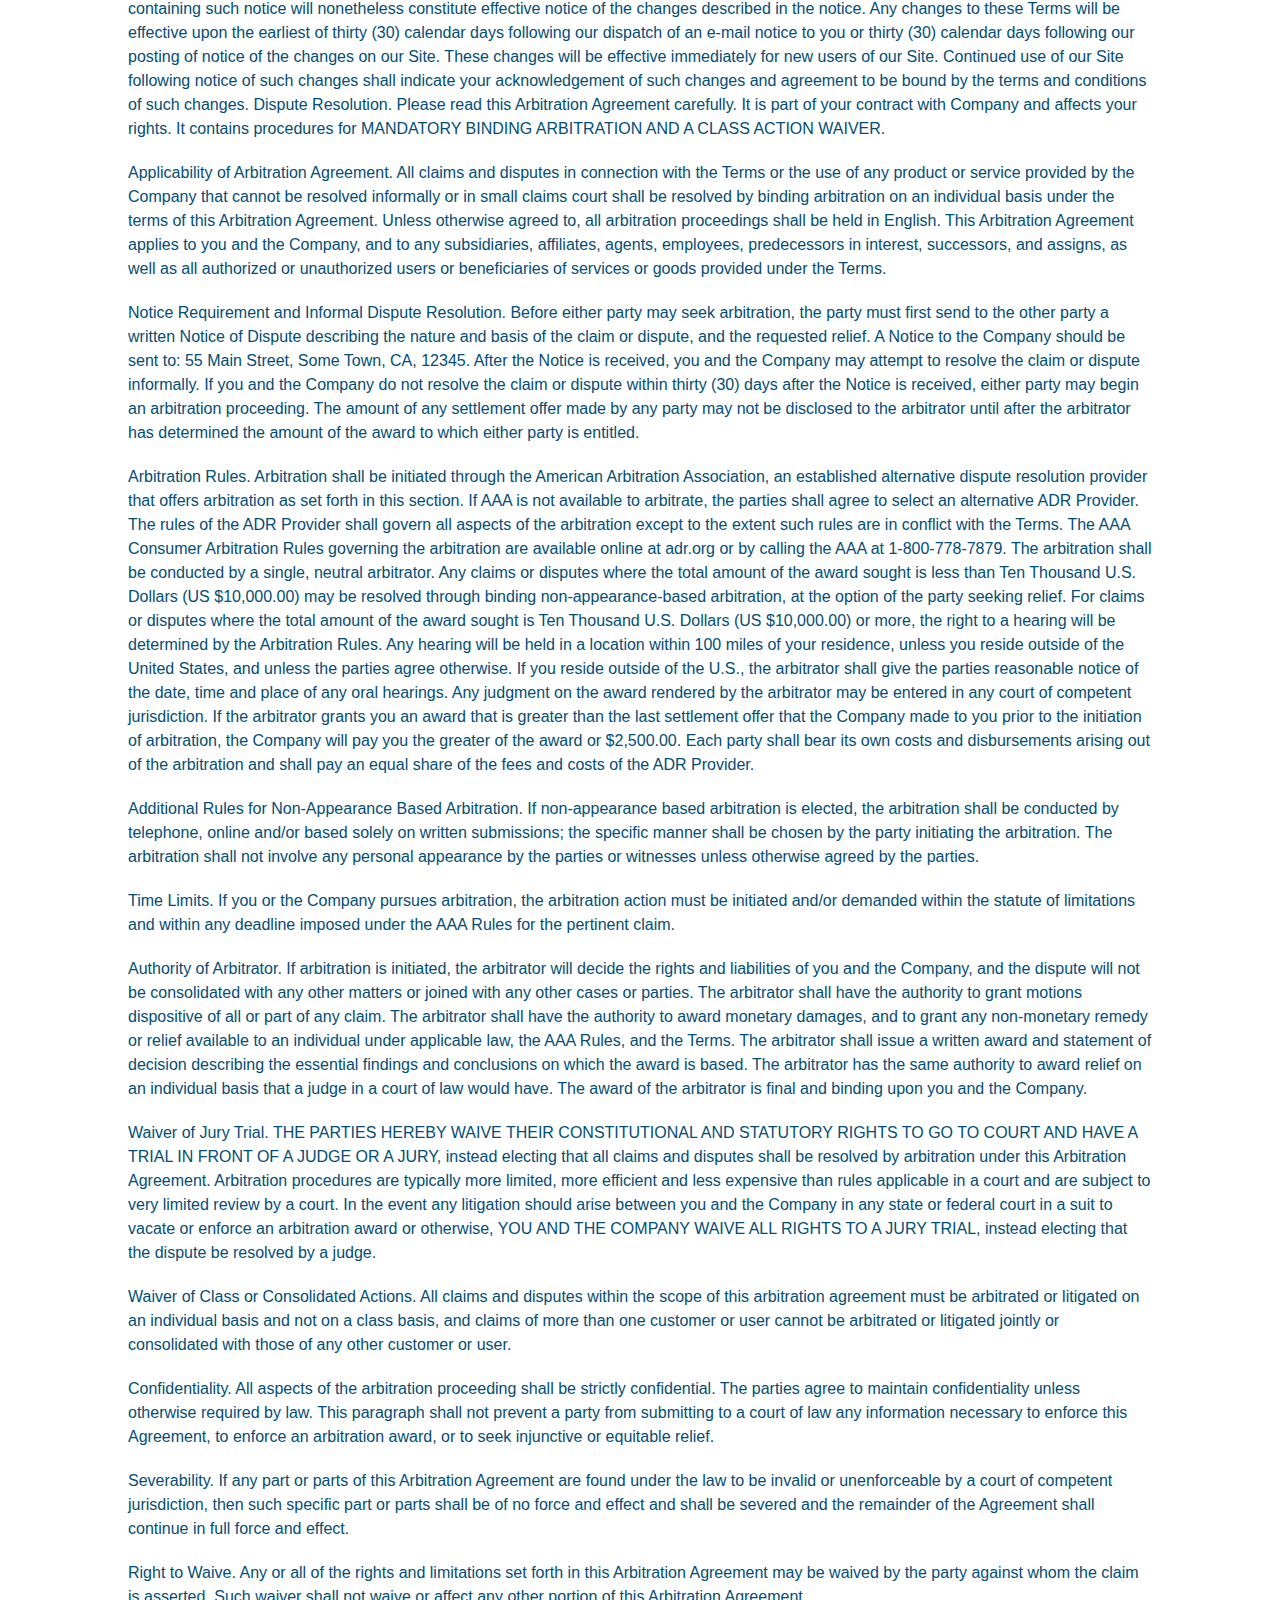
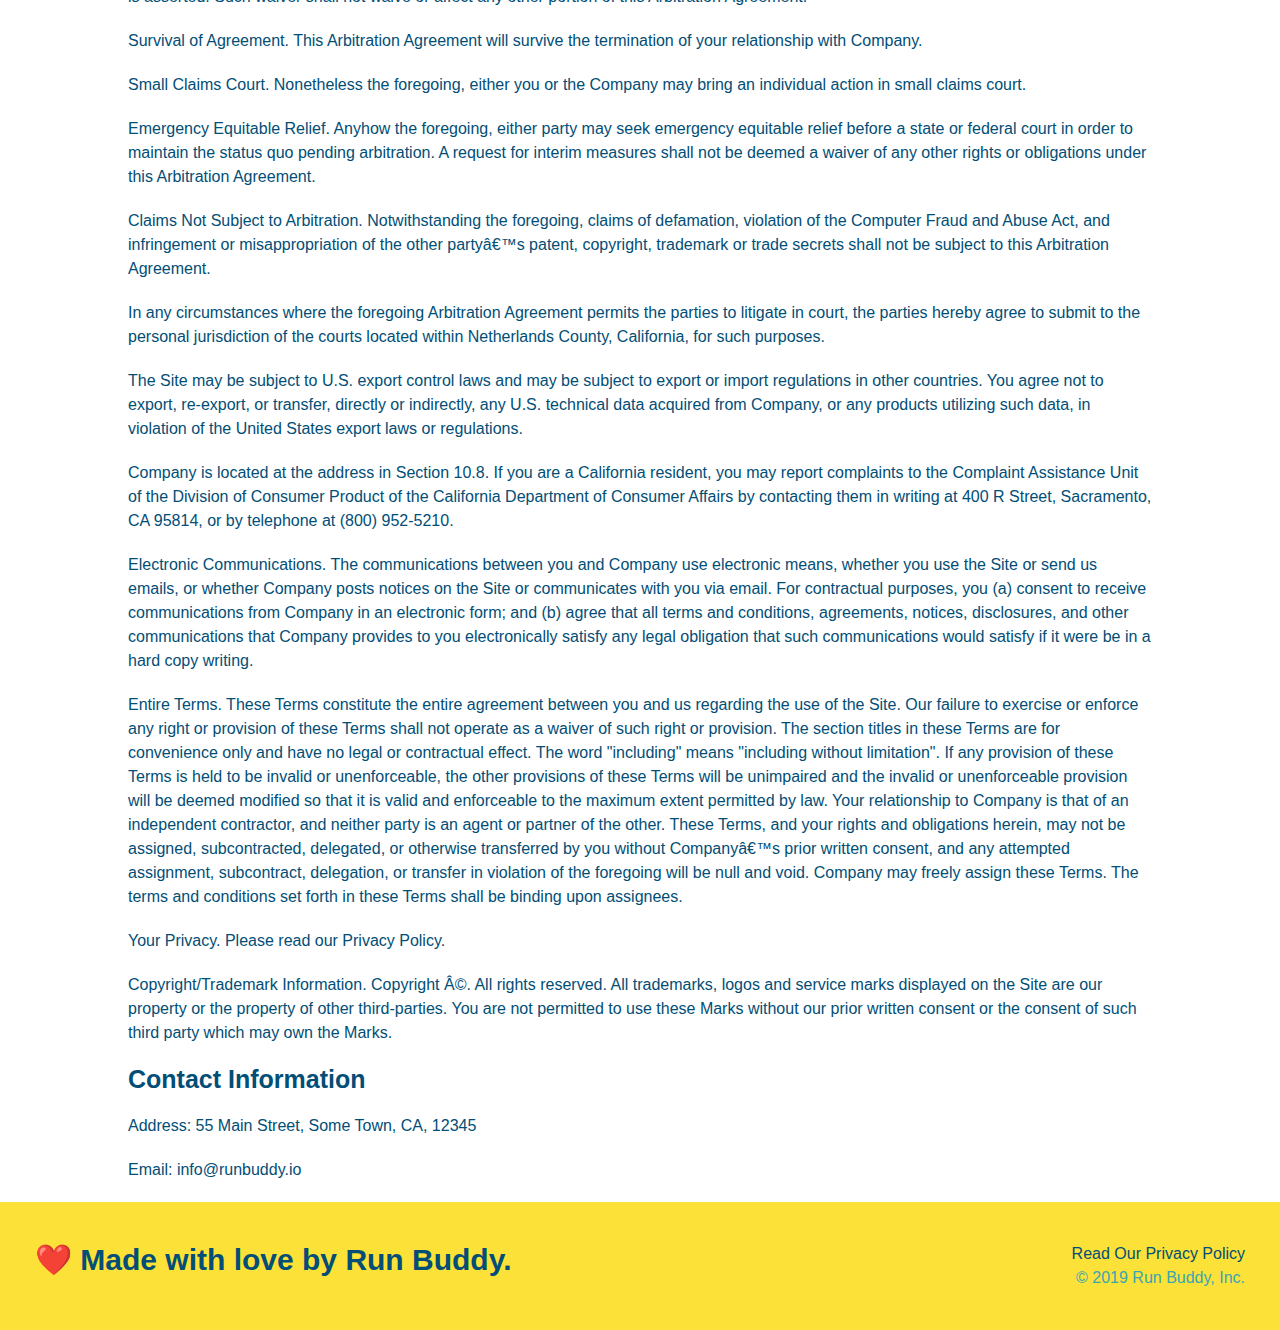
==== commit 9a55e225: "added format for media query" ====
--- a/privacy-policy.html
+++ b/privacy-policy.html
@@ -2,6 +2,7 @@
 <html lang="en">
     <head>
         <meta charset="UTF-8"/>
+        <meta name="viewport" content="width=device-width, initial-scale=1.0" />
         <title class="page-title">Privacy Policy - Run Buddy</title>
         <link rel="stylesheet" href="./assets/css/style.css" />
         <link rel="stylesheet" href="./assets/css/secondary-style.css" />
--- a/assets/css/style.css
+++ b/assets/css/style.css
@@ -13,6 +13,9 @@
 header {
     padding: 20px 35px;
     background-color: #39a6b2;
+    display: flex;
+    justify-content: space-between;
+    flex-wrap: wrap;
 }
 
 header h1 {
@@ -20,7 +23,6 @@
     font-size: 36px;
     color: #fce138;
     margin: 0;
-    display: inline;
 }
 
 header a {
@@ -29,18 +31,22 @@
 }
 
 header nav {
-    float: right;
     margin: 7px 0;
 }
 
-header nav ul li {
-    display: inline;
-}
+header nav ul {
+    display: flex;
+    flex-wrap: wrap;
+    justify-content: space-between;
+    align-items: center;
+    list-style: none;
+}
+
 
 header nav ul li a {
-    margin: 0 30px;
+    padding: 10px 15px;
     font-weight: lighter;
-    font-size: 22px;
+    font-size: 1.55vw;
 }
 section {
     padding: 60px;
@@ -51,17 +57,18 @@
     background: #fce138;
     width: 100%;
     padding: 40px 35px;
+    display: flex;
+    justify-content: space-between;
+    flex-wrap: wrap;
 }
 
 footer h2 {
-    display: inline;
     color: #024e76;
     font-size: 30px;
     margin: 0;
 }
 
 footer div {
-    float: right;
     line-height: 1.5;
     text-align: right;
 }
@@ -72,22 +79,37 @@
 
 /* Hero Style Start */
 .hero {
-    background-image: url("../images/hero-bg.jpeg");
-    height: 600px;
+    background-image: url("../images/hero-bg.jpg");
     background-size: cover;
     background-position: center;
-    position: relative;
+    display: flex;
+    justify-content: center;
+    flex-wrap: wrap;
+    align-items: flex-start;
+}
+
+.hero-cta {
+    width: 35%;
+    text-align: right;
+    margin: 3.5%;
+    color: #fff;
+    font-size: 18px;
+    line-height: 1.2;
+}
+
+.hero-cta h2 {
+    font-style: italic;
+    font-size: 55px;
+    color: #fce138;
 }
 
 .hero-form {
     background-color: #fce138;
     padding: 20px;
-    width: 500px;
     color: #024e76;
     border: solid 3px #024e76;
-    position: absolute;
-    bottom: 120px;
-    right: 140px;
+    width: 40%;
+    margin: 3.5%;
 }
 
 .hero-form h3 {
@@ -121,10 +143,6 @@
     font-size: 16px;
 }
 /* Hero Style End */
-
-.intro {
-    text-align: center;
-}
 
 .intro p {
     line-height: 1.7;
@@ -132,44 +150,69 @@
     width: 80%;
     font-size: 20px;
     margin: 0 auto;
+    text-align: center;
 }
 
 .steps {
+    background: #fce138;
+}
+
+.step h3 {
+    color: #024e76;
+    font-size: 46px;
+    flex: 1 30%;
+}
+
+.step-text p {
+    color: #29a6b2;
+    font-size: 18px;
+}
+
+.step-text h4 {
+    font-size: 26px;
+    line-height: 1.5;
+    color: #024e76;
+}
+
+.step {
+    margin: 50px auto;
+    padding-bottom: 50px;
+    width: 80%;
+    border-bottom: 1px solid #39a6b2;
+    display: flex;
+    flex-wrap: wrap;
+    align-items: center;
+    justify-content: space-between;
+}
+
+.step-info {
+    flex: 2 70%;
+    display: flex;
+    flex-wrap: wrap;
+    align-items: center;
+}
+
+.step-img {
+    flex: 1 12%;
+    margin-right: 20px;
+}
+
+.step-text {
+    flex: 12;
+}
+
+.step-img img {
+    max-width: 100%
+}
+
+.section-title {
+    font-size: 48px;
+    color: #024e76;
+    border-bottom: 3px solid;
+    padding-bottom: 20px;
     text-align: center;
-    background: #fce138;
-}
-
-.steps div {
-    margin-bottom: 80px;
-}
-
-.steps img {
-    width: 15%;
-    margin: 10px 0;
-}
-
-.steps h3 {
-    color: #024e76;
-    font-size: 46px;
-    margin-top: 10px;
-}
-
-.steps p {
-    color: #29a6b2;
-    font-size: 23px;
-}
-
-.steps span {
-    font-size: 38px;
-}
-
-.section-title {
-    font-size: 55px;
-    color: #024e76;
-    margin-bottom: 35px;
-    padding: 0 100px 20px 100px;
-    display: inline-block;
-    border-bottom: 3px solid;
+    margin: 0 auto 35px auto;
+    width: 50%;
 }
 
 .primary-border {
@@ -181,26 +224,27 @@
 }
 
 .trainers {
-    text-align: center;
+    width: 100%;
+    margin: 0 auto;
+    display: flex;
+    flex-wrap: wrap;
+    justify-content: space-around;
 }
 
 .trainer {
-    width: 900px;
-    margin: 0 auto 30px auto;
+    margin: 20px;
     background: #024e76;
     color: #fce138;
-    overflow: auto;
+    flex: 1;
 }
 
 .trainer img {
-    width: 35%;
-    float: left;
+    width: 100%;
 }
 
 .trainer-bio {
-    padding: 35px;
-    float: left;
-    width: 65%;
+    padding: 25px;
+    line-height: 1.3;
 }
 
 .text-left{
@@ -212,25 +256,21 @@
 }
 
 .trainer-bio h3 {
-    font-size: 32px;
-    margin-bottom: 8px;
+    font-size: 28px;
 }
 
 .trainer-bio h4 {
     font-weight: lighter;
-    font-size: 26px;
-    margin-bottom: 25px;
+    font-size: 22px;
+    margin-bottom: 15px;
 }
 
 .trainer-bio p {
     font-size: 17px;
-    line-height: 1.3;
 }
 
 .contact {
-    
-    text-align: center;
-    background-color: #024e76
+        background-color: #024e76
 }
 
 .contact h2 {
@@ -238,16 +278,10 @@
 }
 
 .contact-info iframe {
-    width: 400px;
     height: 400px;
 }
 
 .contact-info div {
-    width: 410px;
-    display: inline-block;
-    vertical-align: top;
-    text-align: left;
-    margin: 30px 0 0 60px;
     color: white;
 }
 
@@ -259,7 +293,7 @@
 .contact-info p, .contact-info address {
     margin: 20px 0;
     line-height: 1.5;
-    font-size: 20px;
+    font-size: 16px;
     font-style: normal;
 }
 
@@ -267,4 +301,55 @@
     color: #fce138
 }
 
-/* REACH OUT STYLE END */+.flex-row {
+    display: flex;
+}
+
+.contact-info {
+    display: flex;
+    justify-content: space-between;
+    flex-wrap: wrap;
+}
+
+.contact-info > * {
+    flex: 1;
+    margin: 15px;
+}
+
+.contact-form input, .contact-form textarea {
+    border: 1px solid #024e76;
+    display: block;
+    padding: 7px 15px;
+    font-size: 16px;
+    color: #024e76;
+    width: 100%;
+    margin-bottom: 15px;
+    margin-top: 5px;
+}
+
+.contact-form button {
+    width: 100%;
+    border: none; 
+    background: #fce138;
+    color: #024e76;
+    text-align: center;
+    padding: 15px 0;
+    font-size: 16px;
+}
+
+/* REACH OUT STYLE END */
+
+/* MEDIA QUERY FOR SMALLER DESKTOP SCREENS AND SMALLER*/
+@media screen and (max-width: 980px) {
+
+}
+
+/* MEDIA QUERY FOR TABLETS AND SMALLER*/
+@media screen and (max-width: 768px) {
+
+}
+
+/* MEDIA QUERY FOR MOBILE PHONES AND SMALLER*/
+@media screen and (max-width: 575px) {
+
+}